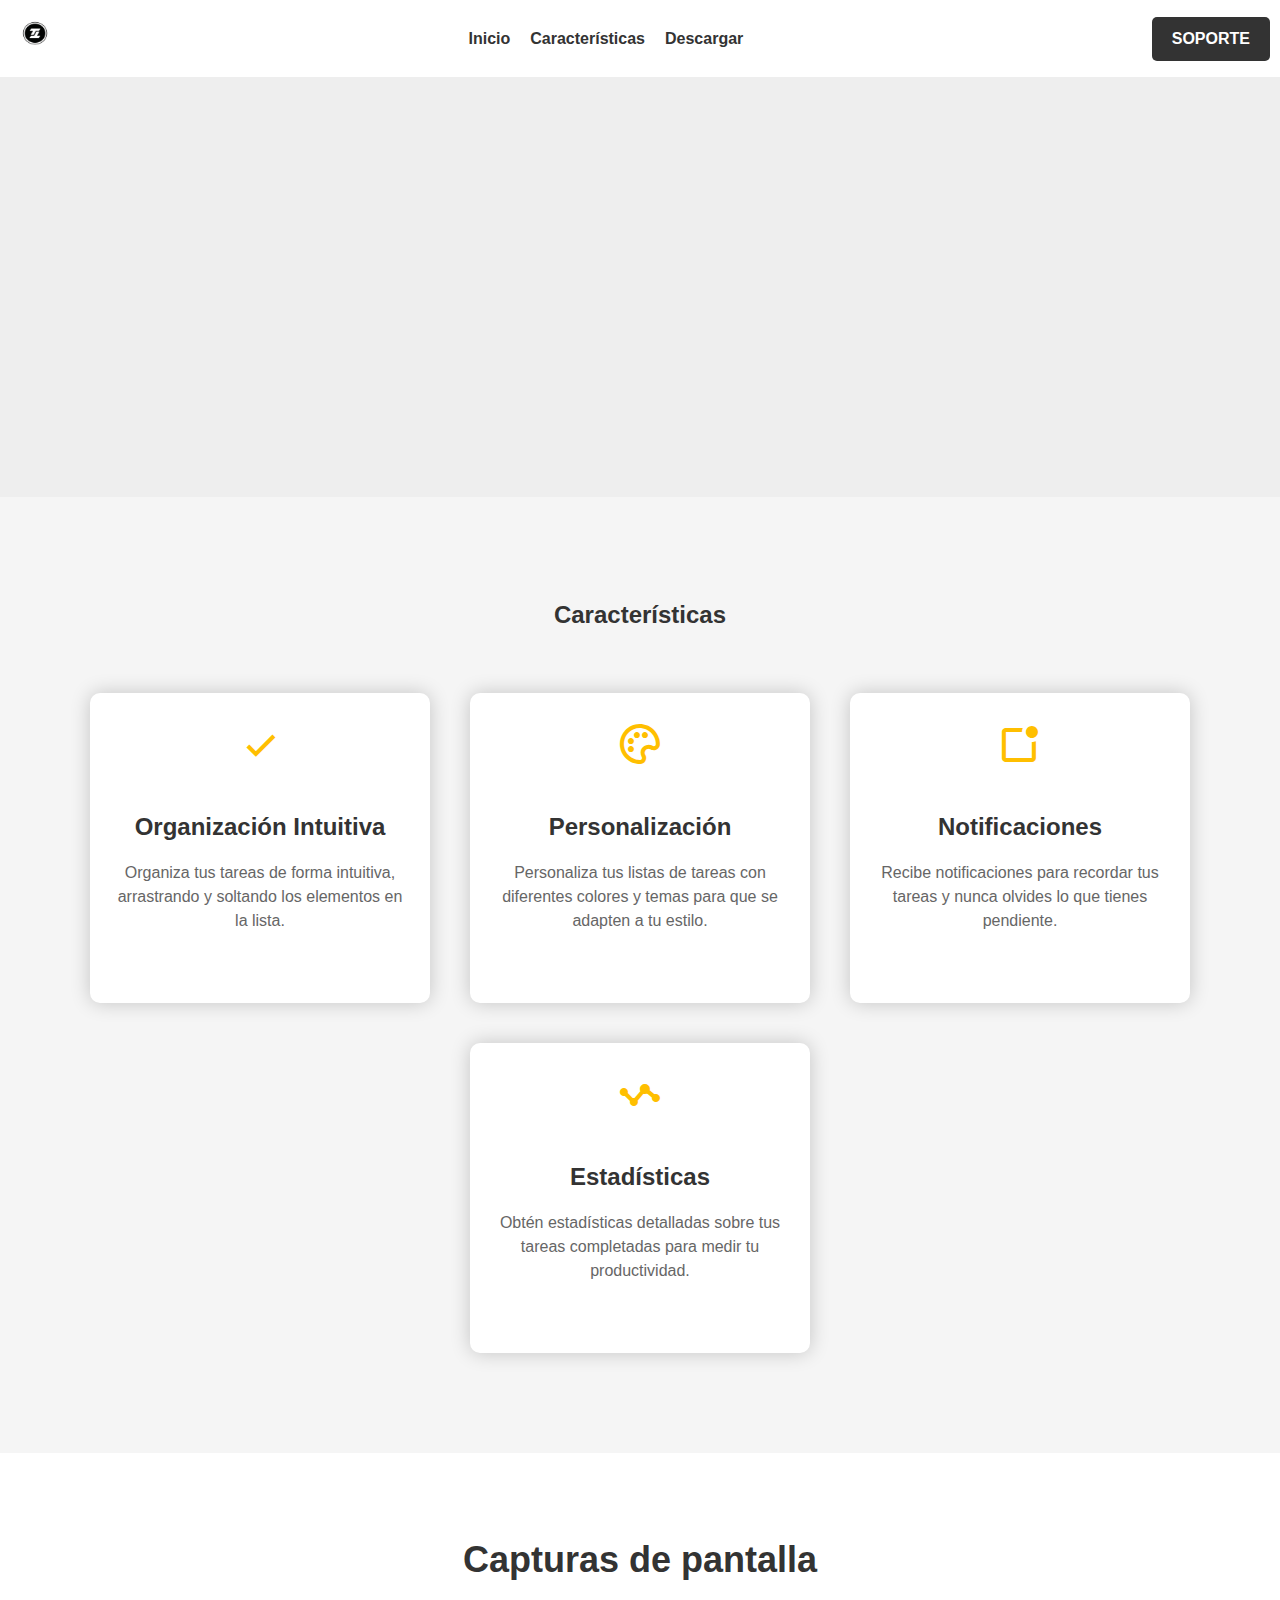
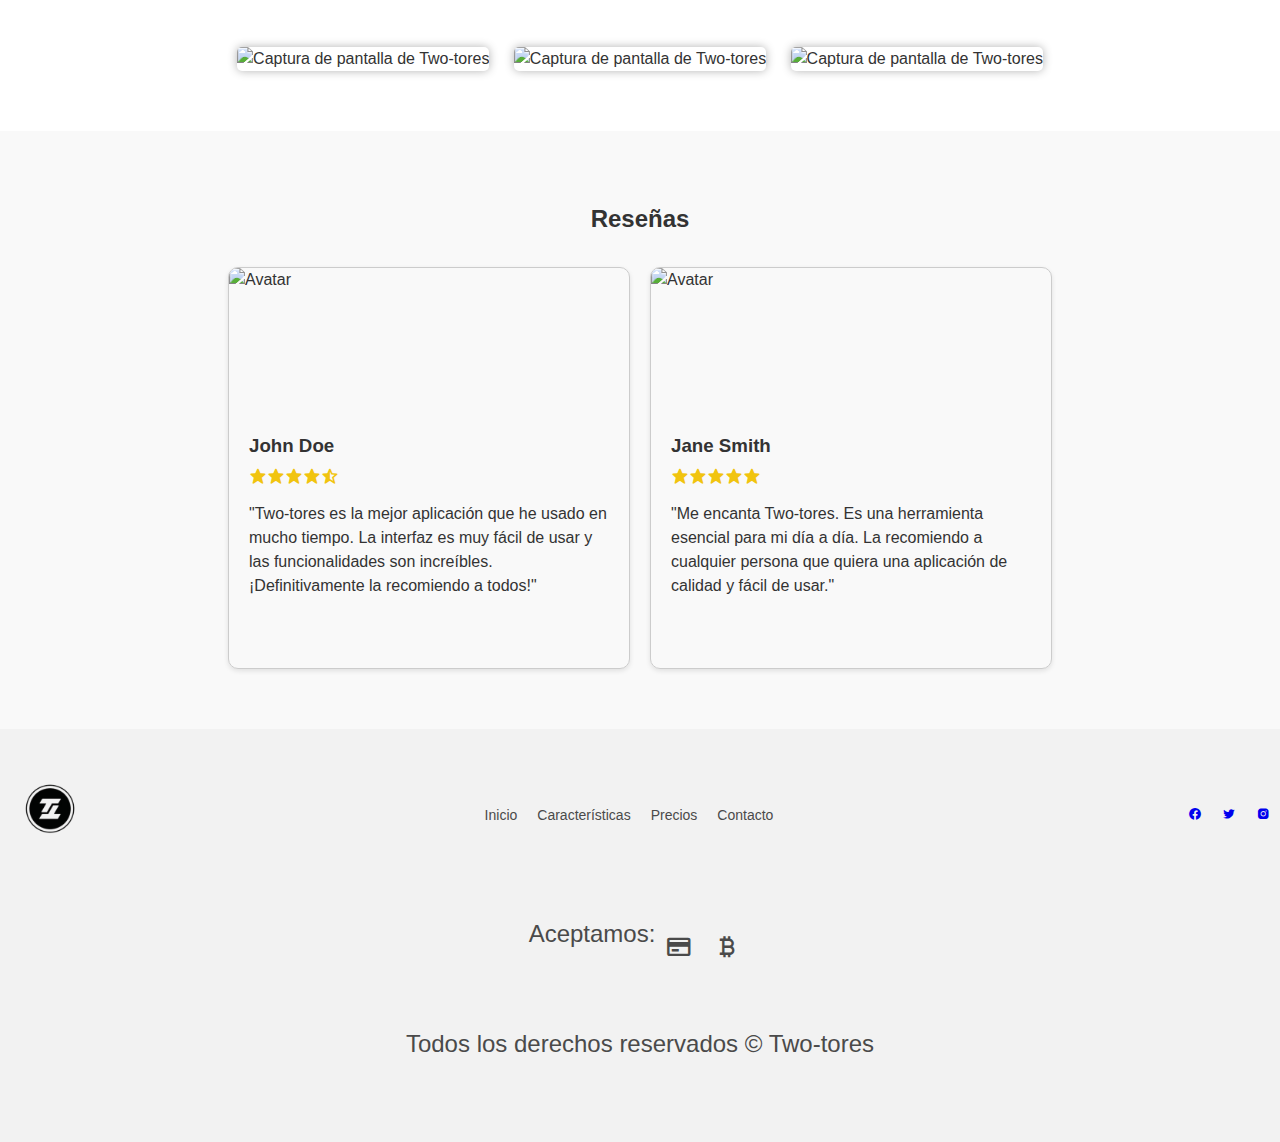
==== index.html @ 19998867 "Update index.html" ====
<!DOCTYPE html>
<html>
<head>
         <meta charset="UTF-8">
  <meta http-equiv="X-UA-Compatible" content="IE=Edge">
  <meta name="viewport" content="width=device-width, initial-scale=1">
<script async src="https://pagead2.googlesyndication.com/pagead/js/adsbygoogle.js?client=ca-pub-9594664302893776"
     crossorigin="anonymous"></script>
  <title>Two-tores - Tu aplicación favorita</title>
  <link rel="apple-touch-icon" sizes="180x180" href="/apple-touch-icon.png">
<link rel="icon" type="image/png" sizes="32x32" href="/favicon-32x32.png">
<link rel="icon" type="image/png" sizes="16x16" href="/favicon-16x16.png">
<link rel="manifest" href="/site.webmanifest">
<meta name="msapplication-TileColor" content="#da532c">
<meta name="theme-color" content="#ffffff">
         <link href='https://unpkg.com/boxicons@2.1.4/css/boxicons.min.css' rel='stylesheet'>
  <link rel="stylesheet" href="style.css">
 <script>
function showPopup() {
  const popup = document.getElementById('popup');
  popup.style.display = 'block';
  setTimeout(function() {
    popup.style.display = 'none';
  }, 5000);
}

let popupInterval = setInterval(showPopup, 5000);

</script>
</head>
<body>
<div id="popup">
  <img src="https://upload.wikimedia.org/wikipedia/commons/b/b0/Light_green_check.svg" alt="Palomita verde">
  <span>ALGUIEN ACABA DE PREREGISTRARSE PARA TWO-TORES</span>
</div>

<style>
 /* Popup */
#popup {
display: none;
position: fixed;
top: 0;
left: 0;
width: 100%;
background-color: #98FB98;
color: #008000;
text-align: center;
padding: 10px;
z-index: 9999;
}

#popup img {
height: 25px;
margin-right: 5px;
}

#popup span {
font-size: 18px;
font-weight: bold;
}

.animate {
opacity: 0;
}

.fade-in {
opacity: 1;
transition: opacity 1s ease-in-out;
}

.center-re {
text-align: center;
}

/* Popup Overlay */
.popup-overlay {
position: fixed;
top: 0;
left: 0;
width: 100%;
height: 100%;
background-color: rgba(0, 0, 0, 0.5);
z-index: 999;
display: none;
}

/* Popup */
.popup {
position: fixed;
top: 50%;
left: 50%;
transform: translate(-50%, -50%);
width: 90%;
max-width: 400px;
background-color: #7E4FF2;
color: #FFF;
padding: 20px;
border-radius: 10px;
z-index: 1000;
display: none;
}

.popup h2 {
margin-top: 0;
}

.popup form {
display: flex;
flex-direction: column;
}

.popup label {
margin-top: 10px;
}

.popup input[type="text"],
.popup select,
.popup textarea {
padding: 10px;
border: none;
border-radius: 5px;
margin-bottom: 20px;
font-size: 16px;
}

.popup button[type="submit"],
.popup .close-btn {
padding: 10px;
border: none;
border-radius: 5px;
margin-top: 10px;
cursor: pointer;
font-size: 16px;
}

.popup button[type="submit"] {
background-color: #FFF;
color: #7E4FF2;
}

.popup button[type="submit"]:hover {
background-color: #7E4FF2;
color: #FFF;
}

.popup .close-btn {
background-color: #FFF;
color: #7E4FF2;
}

.popup .close-btn:hover {
background-color: #7E4FF2;
color: #FFF;
}

</style>

    
<nav>
  <a href="#"><img src="logo.png" alt="Logo" class="logo"></a>
  <ul class="menu">
    <li><a href="#">Inicio</a></li>
    <li><a href="#">Características</a></li>
    <li><a href="#">Descargar</a></li>
  </ul>
  <a href="#" class="support">Soporte</a>
</nav>




<header>
  <h1 class="animate">Two-tores</h1>
  <p class="animate">La aplicación perfecta para organizar tus tareas diarias.</p>
  <button class="animate" id="preregistro">Preregistro<i class='bx bxs-download bx'></i></button>
<!--  <div class="modal" id="modal">
    <div class="modal-content">
      <h2>Felicidades</h2>
      <p>Te acabas de pre-registrar para el lanzamiento de la aplicación Two-tores.</p>
      <button id="cerrar">Continuar</button>
    </div>
  </div> -->
</header>

<!--         <script>                   
         
         const btn = document.querySelector(".animate");
const popup = document.createElement("div");
const popupMsg = document.createElement("p");
const popupBtn = document.createElement("button");

popup.classList.add("popup");
popupMsg.innerText = "¡Felicidades! Te acabas de preregistrar para el lanzamiento de la aplicación Two-tores.";
popupBtn.innerText = "Continuar";

btn.addEventListener("click", function() {
  document.body.appendChild(popup);
  popup.appendChild(popupMsg);
  popup.appendChild(popupBtn);
});

popupBtn.addEventListener("click", function() {
  document.body.removeChild(popup);
  btn.innerText = "Registrado";
});

         
         </script> -->

 <script>
function mostrarPopUp() {
  // Crear el elemento de pop-up
  var popUp = document.createElement("div");
  popUp.setAttribute("class", "pop-up");

  // Crear el contenido del pop-up
  var mensaje = document.createElement("p");
  mensaje.innerText = "¡Felicidades! Te acabas de preregistrar para el lanzamiento de la aplicación Two-tores.";

  // Crear el botón de continuar
  var botonContinuar = document.createElement("button");
  botonContinuar.setAttribute("onclick", "ocultarPopUp()");
  botonContinuar.innerText = "Continuar";

  // Agregar el contenido al pop-up
  popUp.appendChild(mensaje);
  popUp.appendChild(botonContinuar);

  // Agregar el pop-up al cuerpo de la página
  document.body.appendChild(popUp);
}

function ocultarPopUp() {
  // Ocultar el pop-up
  var popUp = document.querySelector(".pop-up");
  popUp.style.display = "none";

  // Cambiar el texto del botón de preregistro a registrado
  var botonPreregistro = document.querySelector("button.animate");
  botonPreregistro.innerText = "Registrado";
}
</script>

<style>
header {
text-align: center;
padding: 80px 0;
position: relative;
z-index: 0;
}

header:before {
content: "";
position: absolute;
top: 0;
left: 0;
width: 100%;
height: 100%;
background-image: url('https://picsum.photos/1200/800');
filter: blur(5px);
z-index: -1;
}

header .animate {
opacity: 0;
transform: translateY(50px);
animation: fadeInUp 1s ease-in-out forwards;
animation-delay: 0.3s;
}

@keyframes fadeInUp {
from {
opacity: 0;
transform: translateY(50px);
}
to {
opacity: 1;
transform: translateY(0);
}
}

button {
padding: 12px 28px;
border-radius: 50px;
border: none;
background-color: #4CAF50;
color: #fff;
font-weight: bold;
cursor: pointer;
}

.popup-overlay {
position: fixed;
top: 0;
left: 0;
width: 100%;
height: 100%;
background-color: rgba(0, 0, 0, 0.5);
z-index: 1;
display: none;
justify-content: center;
align-items: center;
}

.popup {
position: fixed;
top: 50%;
left: 50%;
transform: translate(-50%, -50%);
width: 400px;
max-width: 90%;
background-color: #7E4FF2;
color: #FFF;
padding: 20px;
border-radius: 10px;
z-index: 1000;
display: none;
}

.popup h2 {
margin-top: 0;
}

.popup form {
display: flex;
flex-direction: column;
}

.popup label {
margin-top: 10px;
}

.popup input[type="text"],
.popup select,
.popup textarea {
padding: 10px;
border: none;
border-radius: 5px;
margin-bottom: 20px;
font-size: 16px;
}

.popup button[type="submit"],
.popup .close-btn {
padding: 10px;
border: none;
border-radius: 5px;
margin-top: 10px;
cursor: pointer;
font-size: 16px;
}

.popup button[type="submit"] {
background-color: #FFF;
color: #7E4FF2;
}

.popup button[type="submit"]:hover {
background-color: #7E4FF2;
color: #FFF;
}

.popup .close-btn {
background-color: #FFF;
color: #7E4FF2;
}

.popup .close-btn:hover {
background-color: #7E4FF2;
color: #FFF;
}

#cerrar {
padding: 10px 20px;
background-color: #4CAF50;
color: #fff;
border: none;
border-radius: 5px;
font-weight: bold;
cursor: pointer;
}

#cerrar:hover {
background-color: #3e8e41;
}
  #popup {
display: none;
position: fixed;
top: 0;
left: 0;
width: 100%;
background-color: #98FB98;
color: #008000;
text-align: center;
padding: 10px;
z-index: 9999;
}

#popup img {
height: 25px;
margin-right: 5px;
}

#popup span {
font-size: 18px;
font-weight: bold;
}

#popup.fade-in {
opacity: 1;
transition: opacity 1s ease-in-out;
}

.popup-overlay {
position: fixed;
top: 0;
left: 0;
width: 100%;
height: 100%;
background-color: rgba(0, 0, 0, 0.5);
z-index: 999;
display: none;
}

.popup {
position: fixed;
top: 50%;
left: 50%;
transform: translate(-50%, -50%);
width: 400px;
max-width: 90%;
background-color: #7E4FF2;
color: #FFF;
padding: 20px;
border-radius: 10px;
z-index: 1000;
display: none;
}

.popup h2 {
margin-top: 0;
}

.popup form {
display: flex;
flex-direction: column;
}

.popup label {
margin-top: 10px;
}

.popup input[type="text"],
.popup select,
.popup textarea {
padding: 10px;
border: none;
border-radius: 5px;
margin-bottom: 20px;
font-size: 16px;
}

.popup button[type="submit"],
.popup .close-btn {
padding: 10px;
border: none;
border-radius: 5px;
margin-top: 10px;
cursor: pointer;
font-size: 16px;
}

.popup button[type="submit"] {
background-color: #FFF;
color: #7E4FF2;
}

.popup button[type="submit"]:hover {
background-color: #7E4FF2;
color: #FFF;
}

.popup .close-btn {
background-color: #FFF;
color: #7E4FF2;
}

.popup .close-btn:hover {
background-color: #7E4FF2;
color: #FFF;
}






</style>




  <main>
<section class="features">
  <h2 class="animate">Características</h2>
  <div class="feature-container">
    <div class="feature animate">
      <div class="feature-icon">
        <i class='bx bx-check'></i>
      </div>
      <h3>Organización Intuitiva</h3>
      <p>Organiza tus tareas de forma intuitiva, arrastrando y soltando los elementos en la lista.</p>
    </div>
    <div class="feature animate">
      <div class="feature-icon">
        <i class='bx bx-palette'></i>
      </div>
      <h3>Personalización</h3>
      <p>Personaliza tus listas de tareas con diferentes colores y temas para que se adapten a tu estilo.</p>
    </div>
    <div class="feature animate">
      <div class="feature-icon">
        <i class='bx bx-notification'></i>
      </div>
      <h3>Notificaciones</h3>
      <p>Recibe notificaciones para recordar tus tareas y nunca olvides lo que tienes pendiente.</p>
    </div>
    <div class="feature animate">
      <div class="feature-icon">
        <i class='bx bx-stats'></i>
      </div>
      <h3>Estadísticas</h3>
      <p>Obtén estadísticas detalladas sobre tus tareas completadas para medir tu productividad.</p>
    </div>
  </div>
</section>


<section class="screenshots">
  <h2>Capturas de pantalla</h2>
  <img class="screenshot" src="https://media.discordapp.net/attachments/825439319690313728/1100238385748123789/image1.jpg?width=252&height=561" alt="Captura de pantalla de Two-tores">
  <img class="screenshot" src="https://media.discordapp.net/attachments/825439319690313728/1100238385953652846/image2.jpg?width=252&height=561" alt="Captura de pantalla de Two-tores">
  <img class="screenshot" src="https://media.discordapp.net/attachments/825439319690313728/1100238385542611005/image0.jpg?width=252&height=561" alt="Captura de pantalla de Two-tores">
</section>

  </main>

  <section id="reviews">
  <h2 class="center-re">Reseñas</h2>
  <div class="reviews-container">
    <div class="review">
      <div class="review-card">
        <img src="https://cdn.discordapp.com/attachments/825439319690313728/1100234575688503326/138HVVMRpi5UJJCwbBuze-transformed-removebg-preview.png" alt="Avatar">
        <div class="review-text">
          <h3>John Doe</h3>
          <span><i class='bx bxs-star bx-tada' ></i><i class='bx bxs-star bx-tada' ></i><i class='bx bxs-star bx-tada' ></i><i class='bx bxs-star bx-tada' ></i><i class='bx bxs-star-half bx-tada' ></i></span>
          <p>"Two-tores es la mejor aplicación que he usado en mucho tiempo. La interfaz es muy fácil de usar y las funcionalidades son increíbles. ¡Definitivamente la recomiendo a todos!"</p>
        </div>
      </div>
    </div>
    <div class="review">
      <div class="review-card">
        <img src="https://cdn.discordapp.com/attachments/825439319690313728/1100234575688503326/138HVVMRpi5UJJCwbBuze-transformed-removebg-preview.png" alt="Avatar">
        <div class="review-text">
          <h3>Jane Smith</h3>
          <span><i class='bx bxs-star bx-tada' ></i><i class='bx bxs-star bx-tada' ></i><i class='bx bxs-star bx-tada' ></i><i class='bx bxs-star bx-tada' ></i><i class='bx bxs-star bx-tada' ></i></span>
          <p>"Me encanta Two-tores. Es una herramienta esencial para mi día a día. La recomiendo a cualquier persona que quiera una aplicación de calidad y fácil de usar."</p>
        </div>
      </div>
    </div>
  </div>
</section>


  <footer>
  <div class="footer-container">
    <div class="footer-logo">
      <img src="logo.png" alt="Two-tores logo">
    </div>
    <div class="footer-links">
      <ul>
        <li><a href="#">Inicio</a></li>
        <li><a href="#">Características</a></li>
        <li><a href="#">Precios</a></li>
        <li><a href="#">Contacto</a></li>
      </ul>
    </div>
    <div class="footer-social">
      <a href="#"><i class='bx bxl-facebook-circle'></i></a>
      <a href="#"><i class='bx bxl-twitter' ></i></a>
      <a href="#"><i class='bx bxl-instagram-alt' ></i></a>
    </div>
  </div>
  <div class="footer-payment">
    <p>Aceptamos:</p>
    <i class='bx bx-credit-card'></i>
    <i class='bx bx-paypal'></i>
    <i class='bx bx-bitcoin'></i>
  </div>
  <div class="footer-bottom">
    <p>Todos los derechos reservados &copy; Two-tores</p>
  </div>
</footer>



<div class="popup-overlay"></div>
<div class="popup">
  <h2>Soporte</h2>
  <form>
    <label for="select">Seleccione una opción:</label>
    <select id="select">
      <option value="error-pagina">Error de página</option>
      <option value="error-app">Error de aplicación</option>
      <option value="otro">Otro</option>
    </select>
    <label for="subject">Asunto:</label>
    <input type="text" id="subject" name="subject">
    <label for="message">Mensaje:</label>
    <textarea id="message" name="message"></textarea>
    <button type="submit">Enviar</button>
  </form>
  <button class="close-btn">Cerrar</button>
</div>

<script src="https://code.jquery.com/jquery-3.6.0.min.js"></script>
<script src="popup.js"></script>


  <script src="script.js"></script>
<!--  <script src="popup.js"></script> -->
</body>
</html>
---- style.css ----
/* Estilos para la barra de navegación */
nav {
  display: flex;
  justify-content: space-between;
  align-items: center;
  background-color: #fff;
  padding: 10px;
  box-shadow: 0px 2px 4px rgba(0, 0, 0, 0.1);
}

.menu {
  display: flex;
  list-style: none;
  margin: 0;
  padding: 0;
}

.menu li {
  margin-right: 20px;
}

.menu li:last-child {
  margin-right: 0;
}

.menu li a {
  text-decoration: none;
  color: #333;
  font-size: 16px;
  font-weight: bold;
  transition: all 0.3s ease;
}

.menu li a:hover {
  color: #666;
}

.logo {
  width: 50px;
  height: 50px;
}

.support {
  background-color: #333;
  color: #fff;
  padding: 10px 20px;
  border-radius: 5px;
  font-size: 16px;
  font-weight: bold;
  text-transform: uppercase;
  text-decoration: none;
  transition: all 0.3s ease;
}

.support:hover {
  background-color: #666;
}

/* Estilos para el encabezado */
header {
  text-align: center;
  padding: 50px 0;
  background-color: #eee;
}

h1 {
  font-size: 48px;
  margin-bottom: 20px;
}

p {
  font-size: 24px;
  margin-bottom: 50px;
}

button {
  background-color: #4CAF50;
  color: white;
  border: none;
  padding: 10px 20px;
  font-size: 18px;
  border-radius: 5px;
  cursor: pointer;
}

/* Estilos para las características */
.features {
  padding: 80px 0;
  background-color: #f5f5f5;
}

.feature-container {
  display: flex;
  flex-wrap: wrap;
  justify-content: center;
  margin-top: 40px;
}

.feature {
  width: 300px;
  margin: 20px;
  padding: 20px;
  background-color: #fff;
  border-radius: 10px;
  text-align: center;
  box-shadow: 0 0 20px rgba(0, 0, 0, 0.2);
  transition: all 0.3s ease-in-out;
}

.feature:hover {
  transform: translateY(-10px);
  box-shadow: 0 15px 20px rgba(0, 0, 0, 0.3);
}

.feature-icon {
  font-size: 48px;
  color: #ffbf00;
  margin-bottom: 20px;
}

.feature h3 {
  font-size: 24px;
  margin-bottom: 10px;
}

.feature p {
  font-size: 16px;
  color: #666;
  line-height: 1.5;
}

.animate {
  animation-duration: 1s;
  animation-fill-mode: both;
  animation-timing-function: ease-in-out;
}

@keyframes slide-up {
  0% {
    transform: translateY(50px);
    opacity: 0;
  }
  100% {
    transform: translateY(0);
    opacity: 1;
  }
}

.features .animate {
  animation-name: slide-up;
}

@media only screen and (max-width: 768px) {
  .feature {
    width: calc(50% - 40px);
  }
}
h2{
  text-align: center;
}


/* Estilos para las capturas de pantalla */
.screenshots {
  text-align: center;
  padding: 50px 0;
}

.screenshots h2 {
  font-size: 36px;
  margin-bottom: 50px;
}

.screenshots img {
  width: 300px;
  margin: 10px;
  border-radius: 5px;
  box-shadow: 0 0 10px rgba(0,0,0,0.3);
}

/* Estilos para el pie de página */
footer {
  background-color: #f2f2f2;
  padding: 30px 0;
  font-family: Arial, sans-serif;
  font-size: 14px;
  color: #4a4a4a;
}

.footer-container {
  display: flex;
  justify-content: space-between;
  align-items: center;
  margin-bottom: 20px;
}

.footer-logo img {
  max-width: 100px;
}

.footer-links ul {
  list-style: none;
  margin: 0;
  padding: 0;
  display: flex;
}

.footer-links li {
  margin-right: 20px;
}

.footer-links a {
  color: #4a4a4a;
  text-decoration: none;
  transition: color 0.3s ease-in-out;
}

.footer-links a:hover {
  color: #1abc9c;
}

.footer-social {
  display: flex;
  justify-content: center;
  align-items: center;
}

.footer-social a {
  margin: 0 10px;
}

.footer-payment {
  display: flex;
  justify-content: center;
  align-items: center;
  margin-bottom: 20px;
}

.footer-payment p {
  margin-right: 10px;
}

.footer-payment i {
  font-size: 28px;
  margin-right: 10px;
  color: #4a4a4a;
}

.footer-bottom {
  text-align: center;
}



/* Estilos generales */
body {
  margin: 0;
  font-family: Arial, sans-serif;
  font-size: 16px;
  line-height: 1.5;
  color: #333;
}

.container {
  max-width: 1200px;
  margin: 0 auto;
  padding: 0 20px;
}

@media only screen and (max-width: 600px) {
  h1 {
    font-size: 36px;
  }

  p {
    font-size: 18px;
  }

  .features h2 {
    font-size: 24px;
  }

  .features li {
    font-size: 18px;
  }

  .screenshots img {
    width: 100%;
  }
}
#reviews {
  background-color: #f9f9f9;
  padding: 50px 0;
}

.reviews-container {
  display: flex;
  flex-wrap: wrap;
  justify-content: center;
}

.review {
  margin: 10px;
}

.review-card {
  border: 1px solid #ccc;
  box-shadow: 0 2px 5px rgba(0, 0, 0, 0.1);
  width: 400px;
  height: 400px;
  border-radius: 10px;
  overflow: hidden;
  display: flex;
  flex-direction: column;
  justify-content: space-between;
}

.review-card img {
  width: 100%;
  height: 200px;
  object-fit: cover;
}

.review-text {
  padding: 20px;
  display: flex;
  flex-direction: column;
}

.review-text h3 {
  margin-top: 0;
  margin-bottom: 5px;
}

.review-text span {
  font-size: 18px;
  color: #f1c40f;
  margin-bottom: 10px;
}

.review-text p {
  font-size: 16px;
  line-height: 1.5;
  margin-top: auto;
}
.screenshot.show {
  animation: screenshot-show 0.8s ease-out forwards;
}

@keyframes screenshot-show {
  from {
    opacity: 0;
    transform: translateY(100px);
  }
  to {
    opacity: 1;
    transform: translateY(0);
  }
}
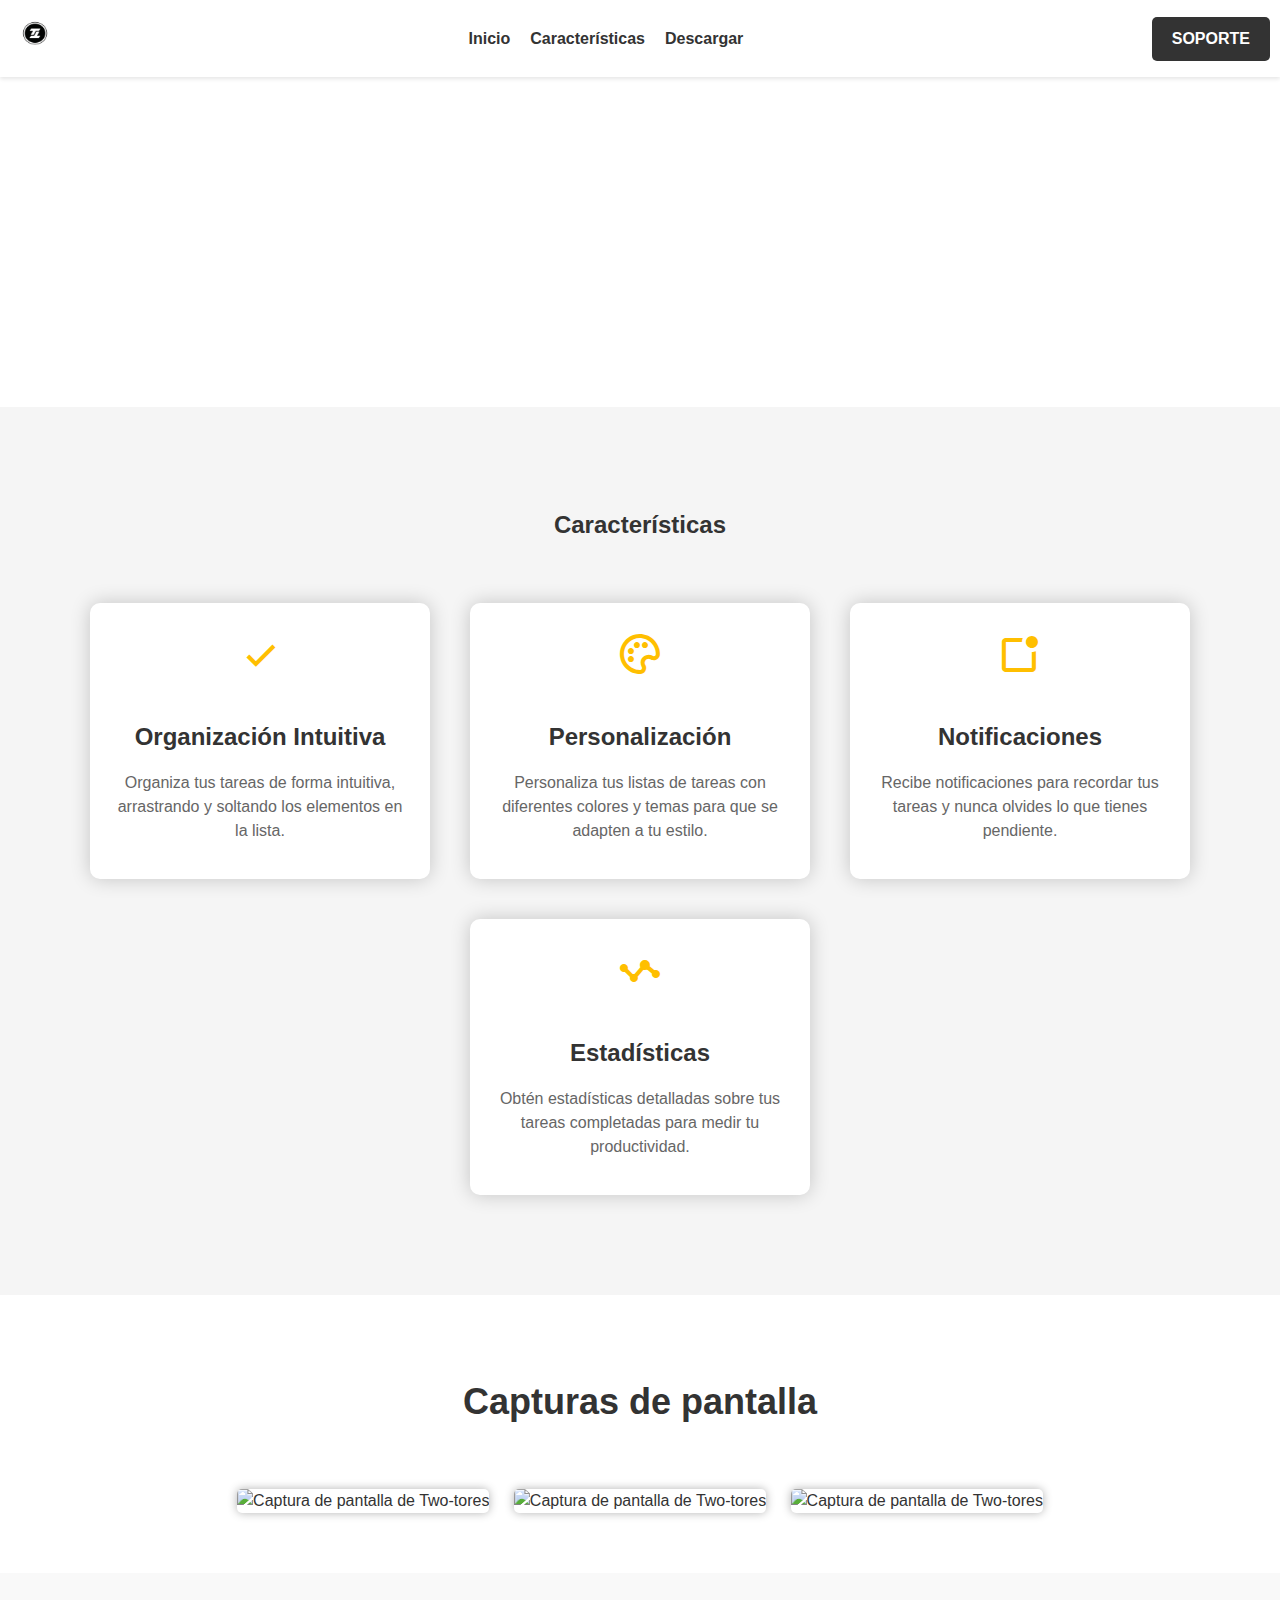
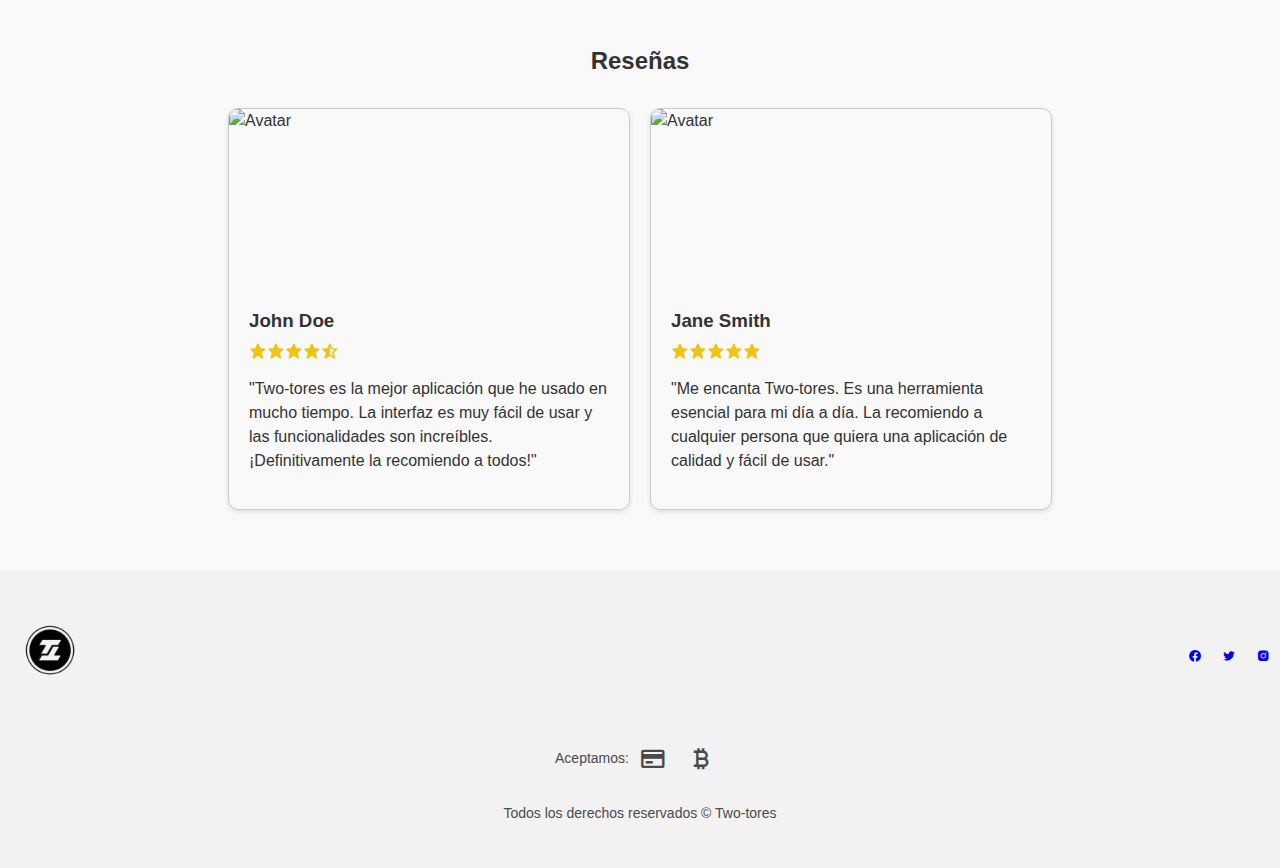
==== commit e4c8577f: "Update index.html" ====
--- a/index.html
+++ b/index.html
@@ -577,18 +577,18 @@
     <div class="footer-logo">
       <img src="logo.png" alt="Two-tores logo">
     </div>
-    <div class="footer-links">
+<!--    <div class="footer-links">
       <ul>
         <li><a href="#">Inicio</a></li>
         <li><a href="#">Características</a></li>
         <li><a href="#">Precios</a></li>
         <li><a href="#">Contacto</a></li>
       </ul>
-    </div>
+    </div> -->
     <div class="footer-social">
-      <a href="#"><i class='bx bxl-facebook-circle'></i></a>
-      <a href="#"><i class='bx bxl-twitter' ></i></a>
-      <a href="#"><i class='bx bxl-instagram-alt' ></i></a>
+      <a href="/error404.html"><i class='bx-size bx bxl-facebook-circle'></i></a>
+      <a href="/erorr404.html"><i class='bx-size bx bxl-twitter' ></i></a>
+      <a href="/error404.html"><i class='bx-size bx bxl-instagram-alt' ></i></a>
     </div>
   </div>
   <div class="footer-payment">
--- a/style.css
+++ b/style.css
@@ -55,32 +55,30 @@
 .support:hover {
   background-color: #666;
 }
-
-/* Estilos para el encabezado */
-header {
-  text-align: center;
-  padding: 50px 0;
-  background-color: #eee;
-}
-
-h1 {
-  font-size: 48px;
-  margin-bottom: 20px;
-}
-
-p {
-  font-size: 24px;
-  margin-bottom: 50px;
-}
-
-button {
-  background-color: #4CAF50;
-  color: white;
-  border: none;
-  padding: 10px 20px;
-  font-size: 18px;
-  border-radius: 5px;
-  cursor: pointer;
+/* Estilos para la barra de navegación en dispositivos móviles */
+@media (max-width: 768px) {
+  nav {
+    flex-direction: column;
+    align-items: flex-start;
+    padding: 10px 0;
+  }
+  
+  .menu {
+    text-align: center;
+    margin-top: 10px;
+    flex-direction: column;
+  }
+  
+  .menu li {
+    text-align: center;
+    margin: 0;
+    margin-bottom: 10px;
+  }
+  
+  .support {
+    text-align: center;
+    margin-top: 10px;
+  }
 }
 
 /* Estilos para las características */
@@ -178,6 +176,14 @@
   box-shadow: 0 0 10px rgba(0,0,0,0.3);
 }
 
+@media only screen and (max-width: 600px) {
+  /* Estilos para dispositivos móviles */
+  .screenshots img {
+    width: 100%;
+    margin: 20px 0;
+  }
+}
+
 /* Estilos para el pie de página */
 footer {
   background-color: #f2f2f2;
@@ -250,6 +256,53 @@
   text-align: center;
 }
 
+/* Estilos para el pie de página en dispositivos móviles */
+@media only screen and (max-width: 600px) {
+
+  footer {
+    padding: 20px 0;
+    font-size: 12px;
+  }
+
+  .footer-container {
+    flex-wrap: wrap;
+    margin-bottom: 10px;
+  }
+
+  .footer-logo {
+    flex-basis: 100%;
+    text-align: center;
+    margin-bottom: 10px;
+  }
+
+  .footer-logo img {
+    max-width: 80px;
+  }
+
+  .footer-links {
+    flex-basis: 100%;
+    text-align: center;
+    margin-bottom: 10px;
+  }
+
+  .footer-links li {
+    margin: 0 10px;
+  }
+
+  .footer-social {
+    flex-basis: 100%;
+    text-align: center;
+    margin-bottom: 10px;
+  }
+
+  .footer-payment {
+    flex-basis: 100%;
+    text-align: center;
+    margin-bottom: 10px;
+  }
+
+}
+ 
 
 
 /* Estilos generales */
@@ -287,7 +340,18 @@
   .screenshots img {
     width: 100%;
   }
-}
+
+  .review-card {
+    width: 100%;
+    height: auto;
+    margin-bottom: 20px;
+  }
+
+  .review-card img {
+    height: auto;
+  }
+}
+
 #reviews {
   background-color: #f9f9f9;
   padding: 50px 0;
@@ -343,6 +407,7 @@
   line-height: 1.5;
   margin-top: auto;
 }
+
 .screenshot.show {
   animation: screenshot-show 0.8s ease-out forwards;
 }
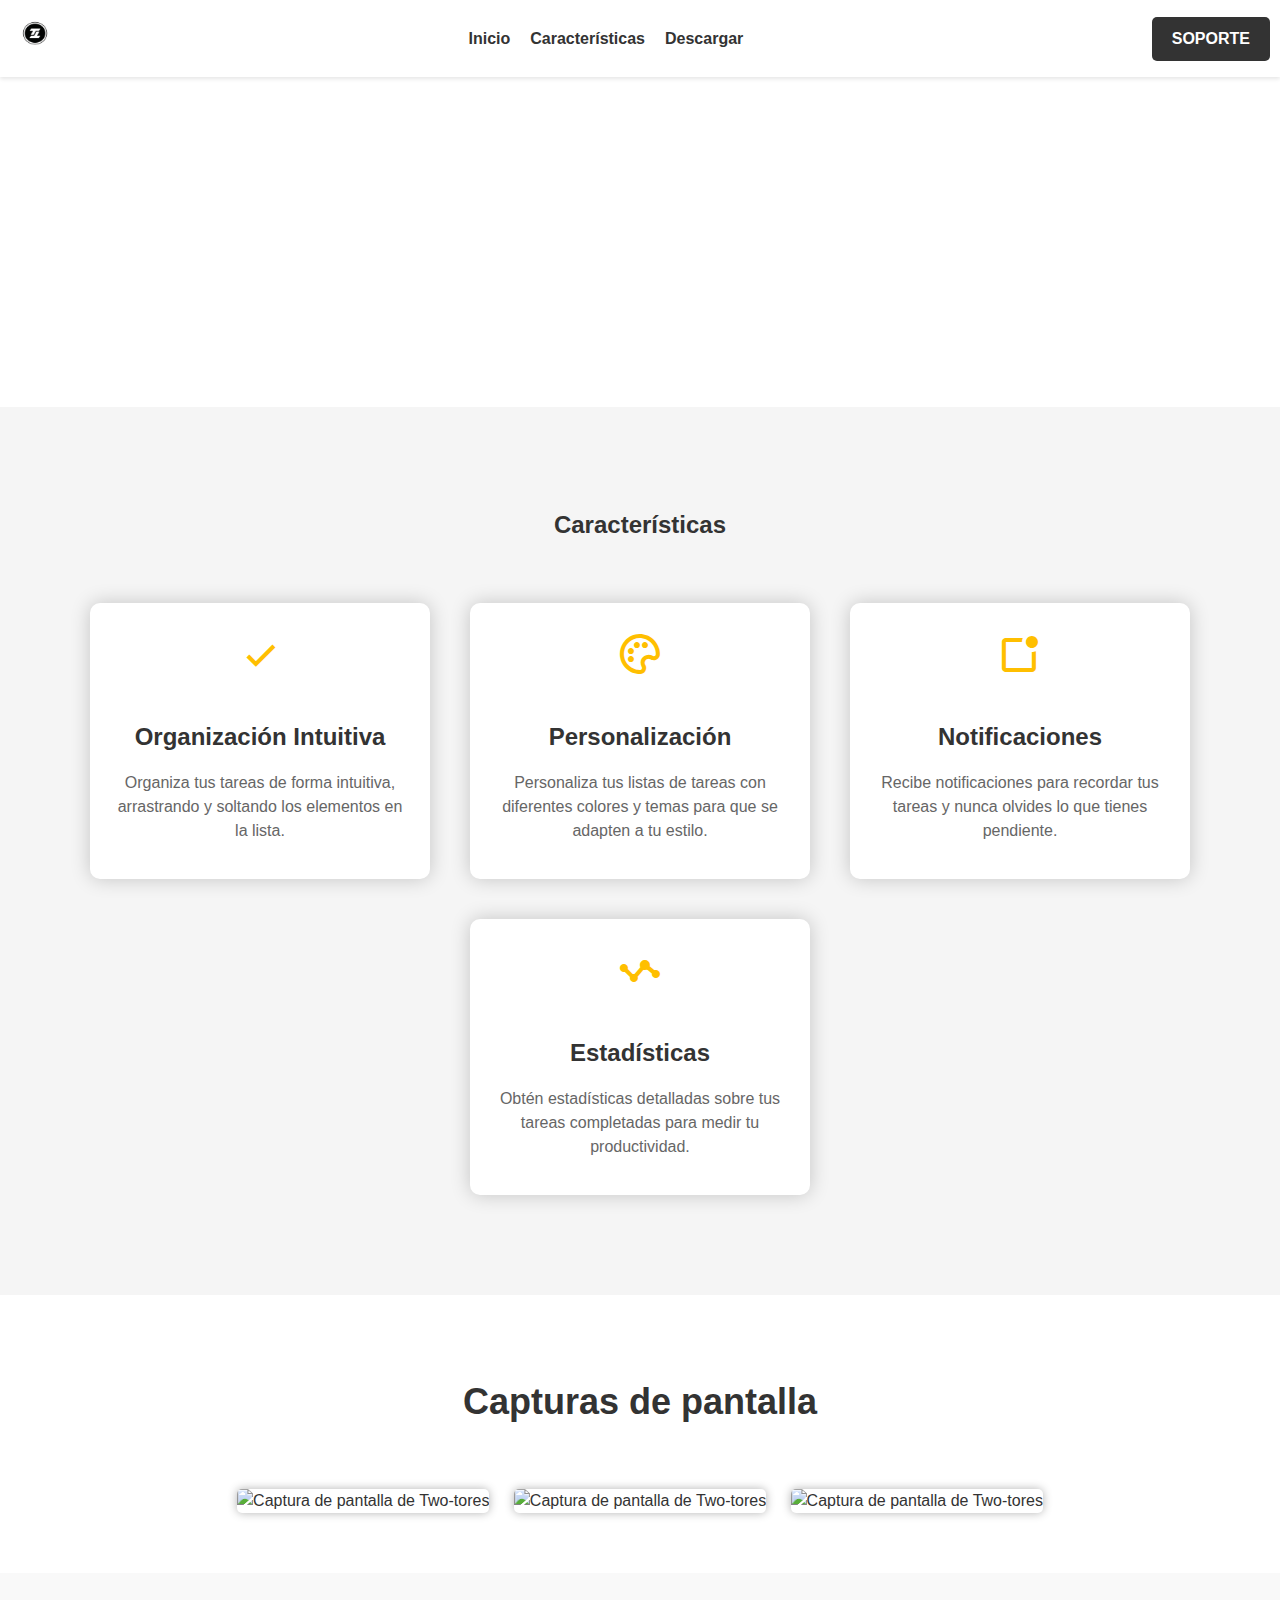
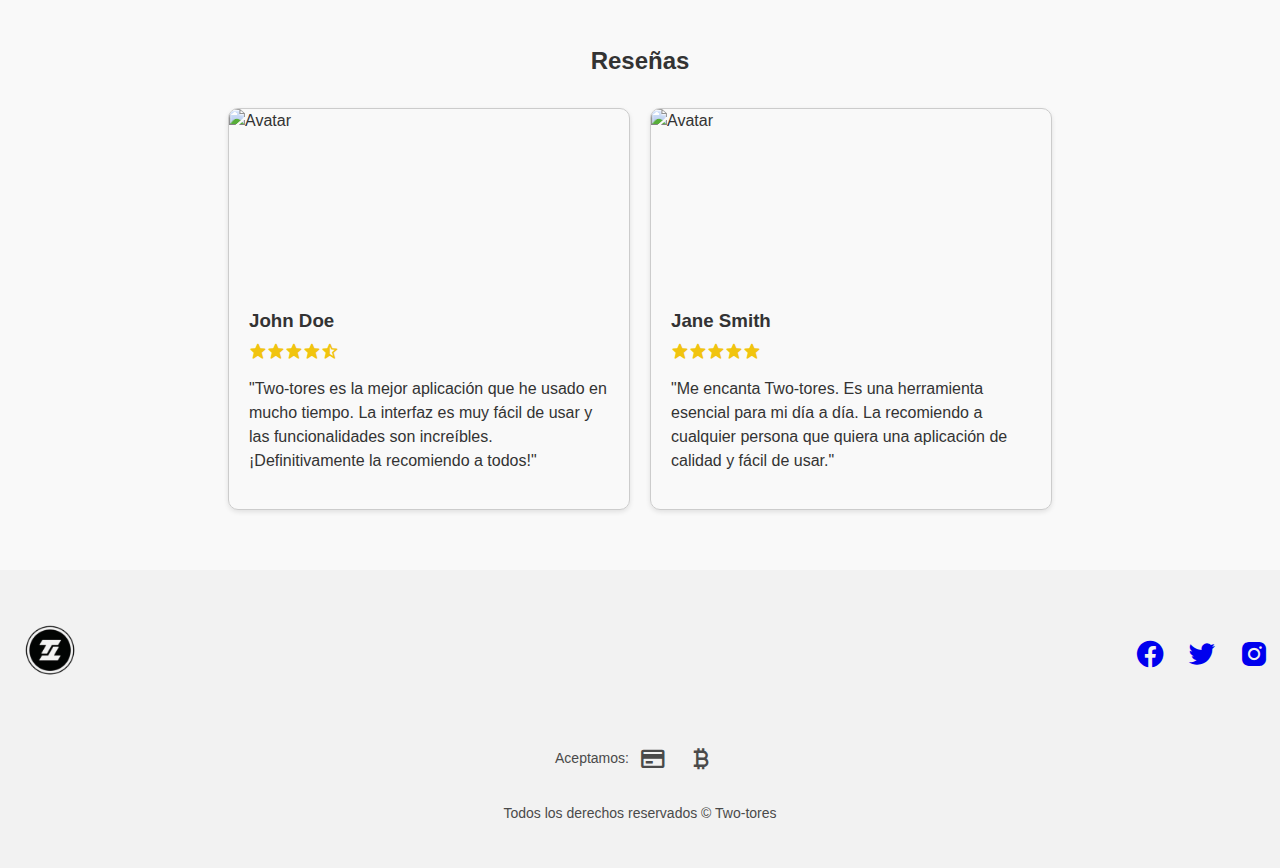
==== commit f4705963: "Update index.html" ====
--- a/index.html
+++ b/index.html
@@ -15,7 +15,7 @@
 <meta name="theme-color" content="#ffffff">
          <link href='https://unpkg.com/boxicons@2.1.4/css/boxicons.min.css' rel='stylesheet'>
   <link rel="stylesheet" href="style.css">
- <script>
+<!-- <script>
 function showPopup() {
   const popup = document.getElementById('popup');
   popup.style.display = 'block';
@@ -153,7 +153,7 @@
 color: #FFF;
 }
 
-</style>
+</style> -->
 
     
 <nav>
--- a/style.css
+++ b/style.css
@@ -229,6 +229,7 @@
   display: flex;
   justify-content: center;
   align-items: center;
+      font-size: 2rem; /* o cualquier otro valor deseado */
 }
 
 .footer-social a {
@@ -293,7 +294,9 @@
     flex-basis: 100%;
     text-align: center;
     margin-bottom: 10px;
-  }
+    font-size: 2rem; /* o cualquier otro valor deseado */
+  }
+
 
   .footer-payment {
     flex-basis: 100%;
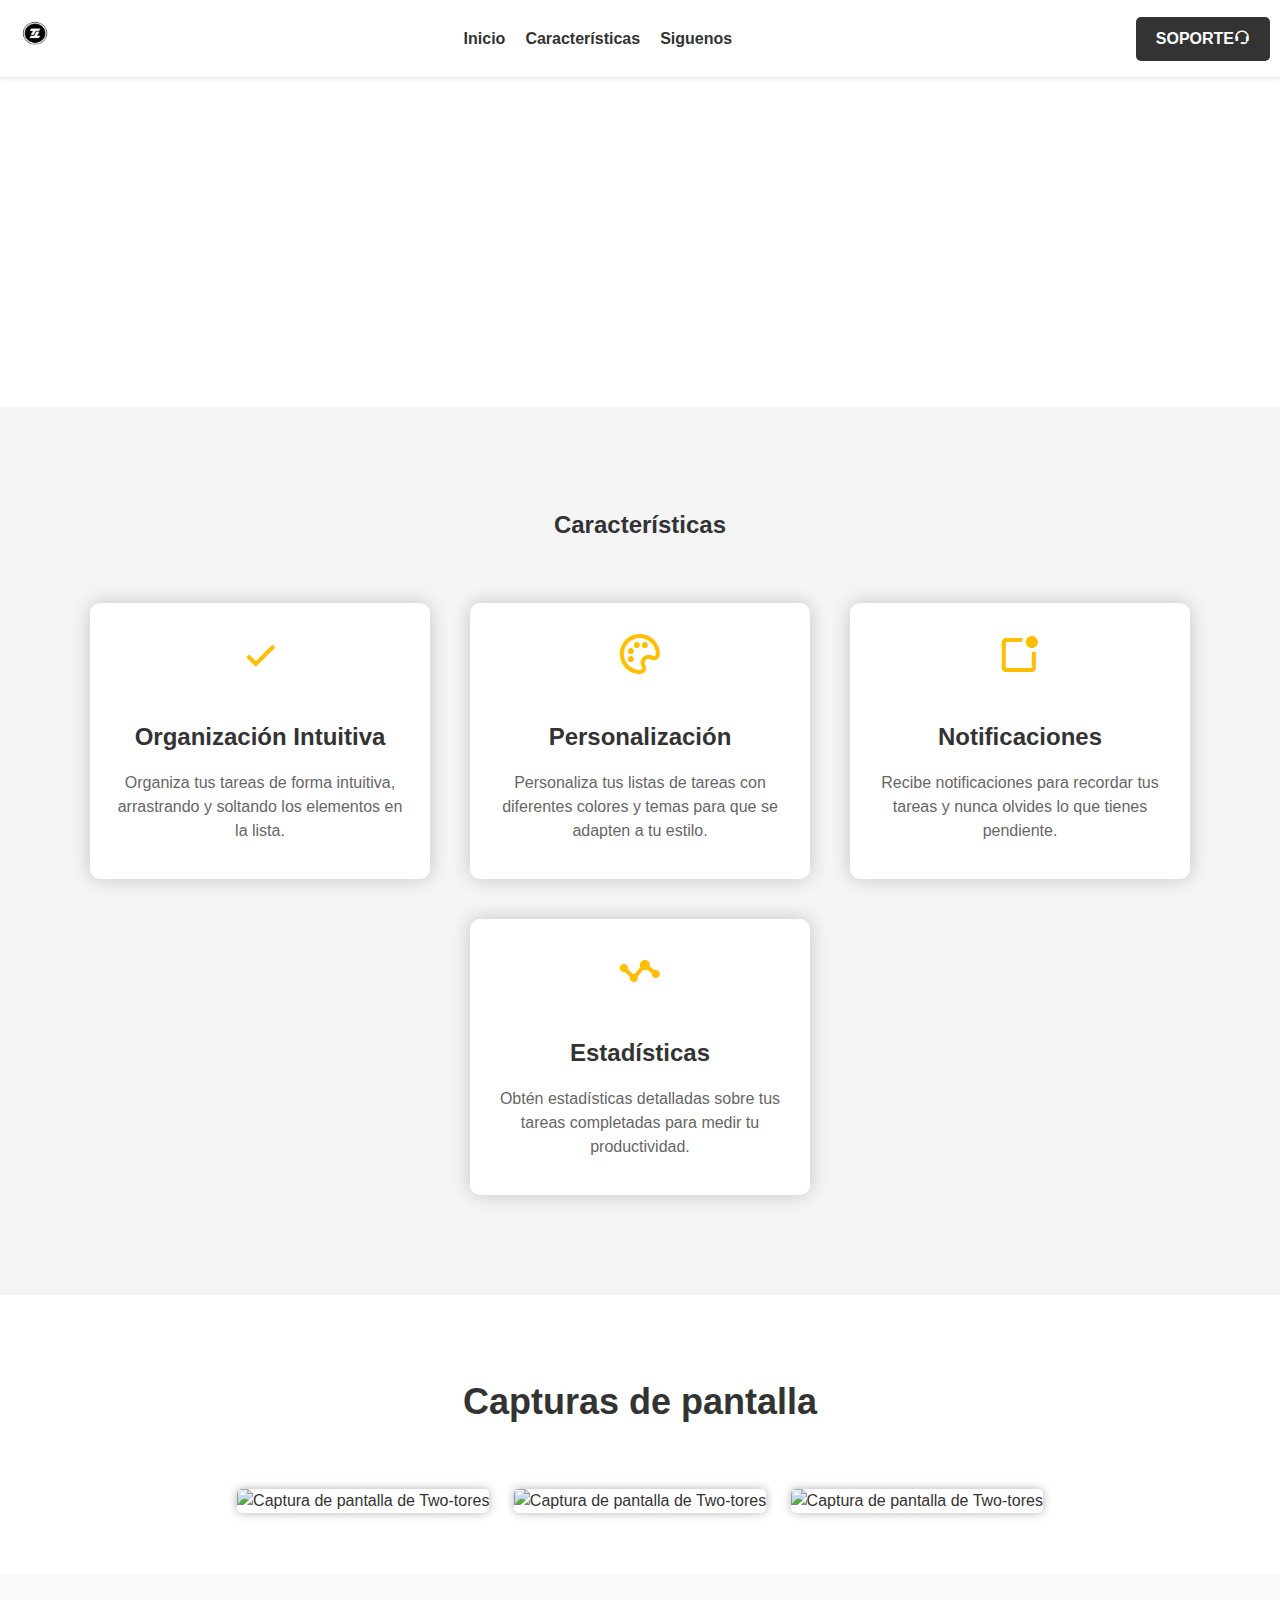
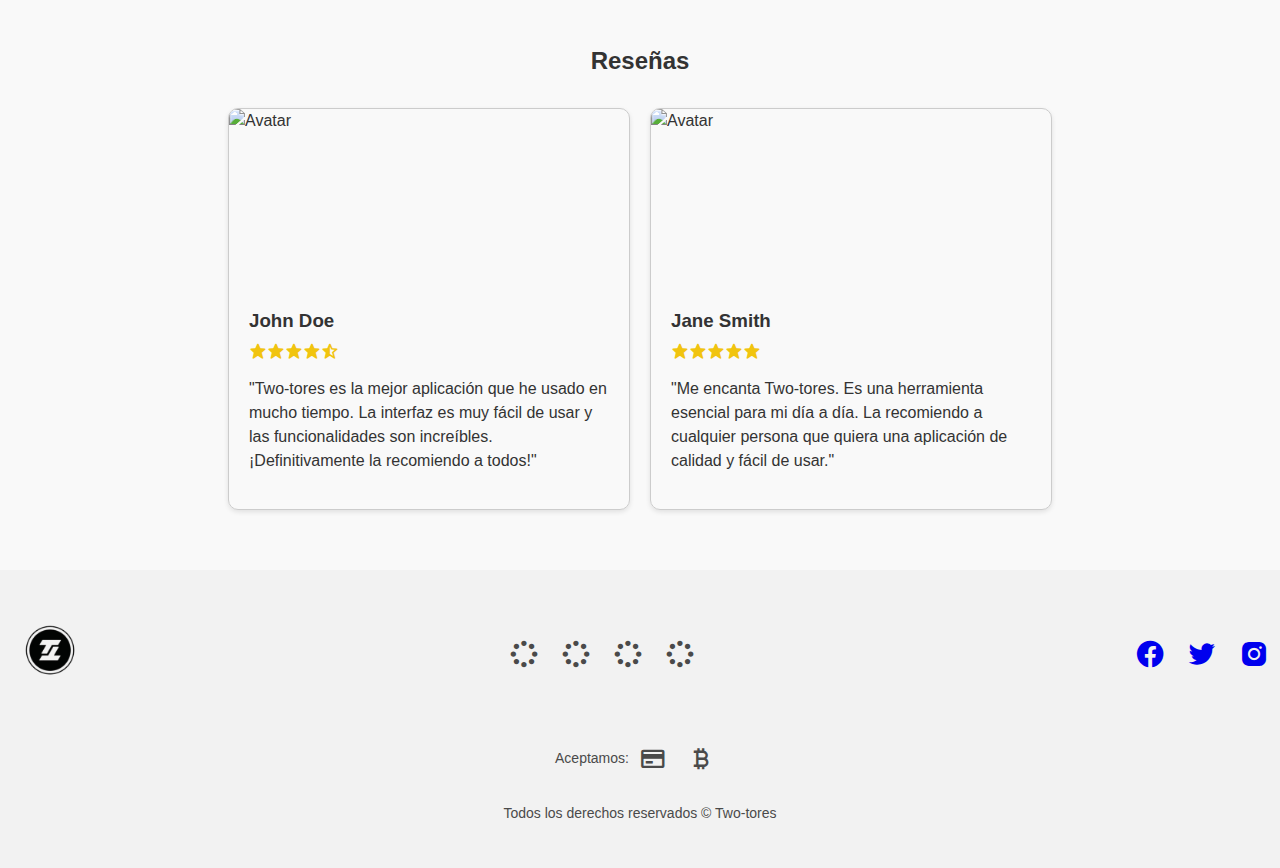
==== commit 0d759db7: "Update index.html" ====
--- a/index.html
+++ b/index.html
@@ -161,9 +161,9 @@
   <ul class="menu">
     <li><a href="#">Inicio</a></li>
     <li><a href="#">Características</a></li>
-    <li><a href="#">Descargar</a></li>
+    <li><a href="#">Siguenos</a></li>
   </ul>
-  <a href="#" class="support">Soporte</a>
+  <a href="#" class="support">Soporte<i class='bx bx-support bx-tada' ></i></a>
 </nav>
 
 
@@ -172,7 +172,7 @@
 <header>
   <h1 class="animate">Two-tores</h1>
   <p class="animate">La aplicación perfecta para organizar tus tareas diarias.</p>
-  <button class="animate" id="preregistro">Preregistro<i class='bx bxs-download bx'></i></button>
+  <button class="animate" id="preregistro">¡Pre-registro!</button>
 <!--  <div class="modal" id="modal">
     <div class="modal-content">
       <h2>Felicidades</h2>
@@ -577,14 +577,14 @@
     <div class="footer-logo">
       <img src="logo.png" alt="Two-tores logo">
     </div>
-<!--    <div class="footer-links">
+    <div class="footer-links">
       <ul>
-        <li><a href="#">Inicio</a></li>
-        <li><a href="#">Características</a></li>
-        <li><a href="#">Precios</a></li>
-        <li><a href="#">Contacto</a></li>
+        <li><a href="#"><i class='bx bx-loader-circle bx-spin' ></i></a></li>
+        <li><a href="#"><i class='bx bx-loader-circle bx-spin' ></i></a></li>
+        <li><a href="#"><i class='bx bx-loader-circle bx-spin' ></i></a></li>
+        <li><a href="#"><i class='bx bx-loader-circle bx-spin' ></i></a></li>
       </ul>
-    </div> -->
+    </div>
     <div class="footer-social">
       <a href="/error404.html"><i class='bx-size bx bxl-facebook-circle'></i></a>
       <a href="/erorr404.html"><i class='bx-size bx bxl-twitter' ></i></a>
--- a/style.css
+++ b/style.css
@@ -213,6 +213,7 @@
 
 .footer-links li {
   margin-right: 20px;
+      font-size: 2rem; /* o cualquier otro valor deseado */
 }
 
 .footer-links a {
@@ -284,6 +285,7 @@
     flex-basis: 100%;
     text-align: center;
     margin-bottom: 10px;
+        font-size: 2rem; /* o cualquier otro valor deseado */
   }
 
   .footer-links li {
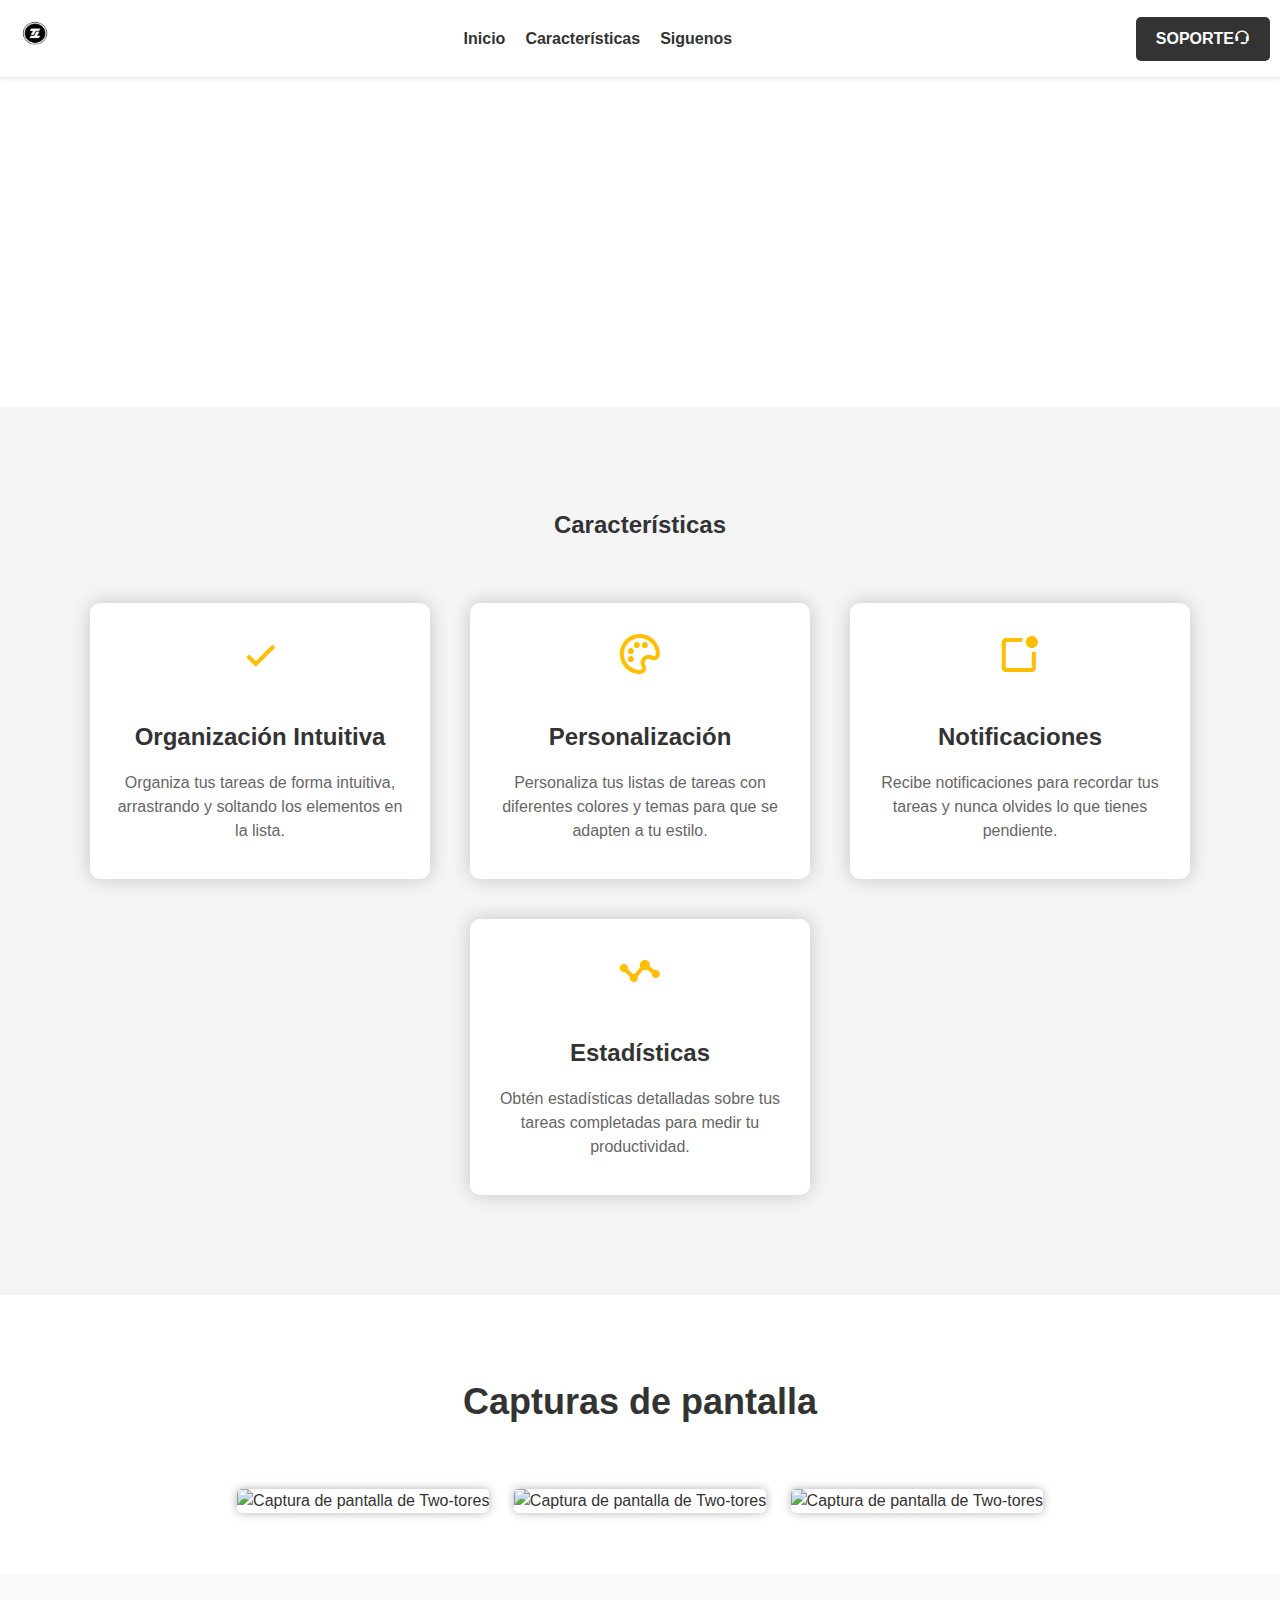
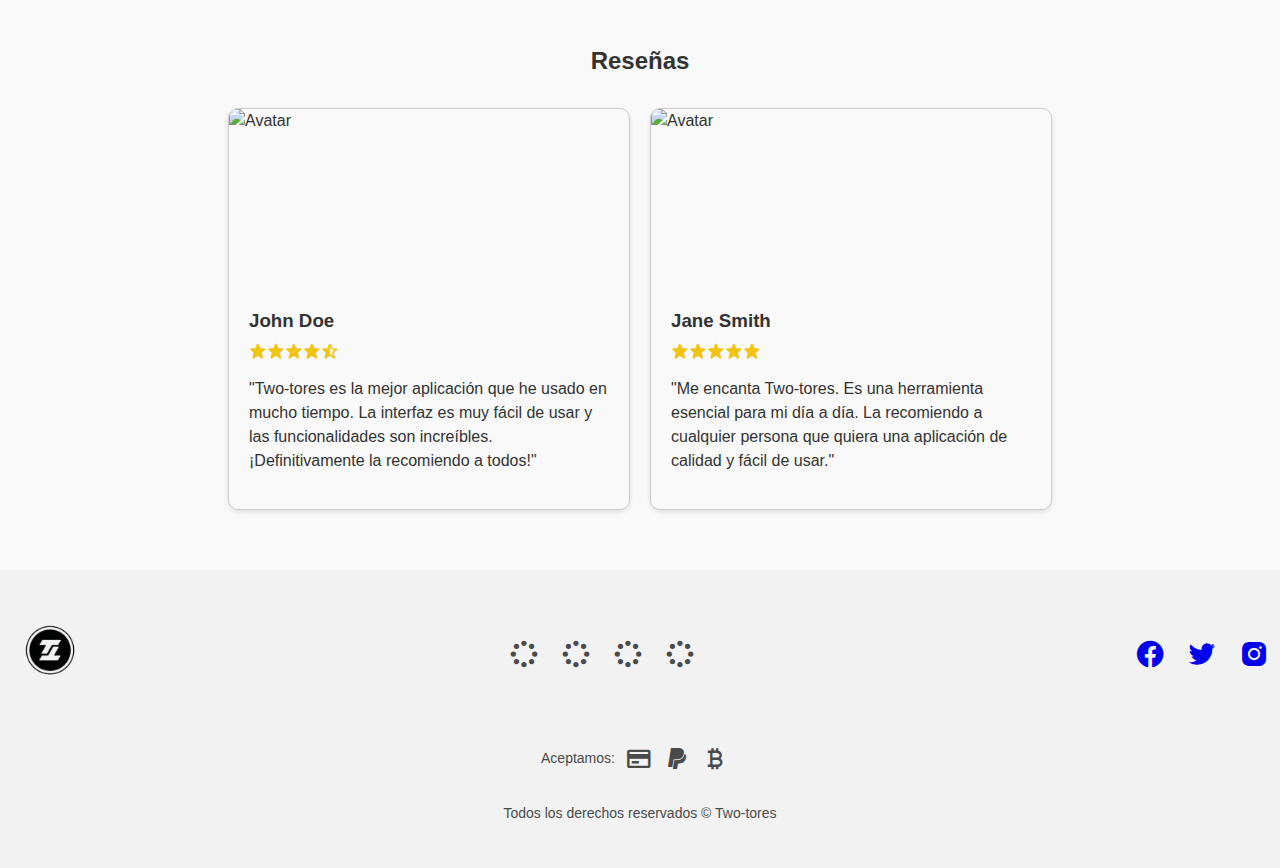
==== commit 0b0ef07f: "Update index.html" ====
--- a/index.html
+++ b/index.html
@@ -1,6 +1,16 @@
 <!DOCTYPE html>
 <html>
 <head>
+         <!-- ATENCION ESTA PAGINA WEB ESTA TOTALMENTE CREADA POR 222040175-2 ESTA PAGINA PERTENECE AL 100%, CUALQUIER COPIA SERA REPORTADA CON ALGUNA AUTORIDAD -->
+         <!-- ATENCION ESTA PAGINA WEB ESTA TOTALMENTE CREADA POR 222040175-2 ESTA PAGINA PERTENECE AL 100%, CUALQUIER COPIA SERA REPORTADA CON ALGUNA AUTORIDAD -->
+         <!-- ATENCION ESTA PAGINA WEB ESTA TOTALMENTE CREADA POR 222040175-2 ESTA PAGINA PERTENECE AL 100%, CUALQUIER COPIA SERA REPORTADA CON ALGUNA AUTORIDAD -->
+         <!-- ATENCION ESTA PAGINA WEB ESTA TOTALMENTE CREADA POR 222040175-2 ESTA PAGINA PERTENECE AL 100%, CUALQUIER COPIA SERA REPORTADA CON ALGUNA AUTORIDAD -->
+         <!-- ATENCION ESTA PAGINA WEB ESTA TOTALMENTE CREADA POR 222040175-2 ESTA PAGINA PERTENECE AL 100%, CUALQUIER COPIA SERA REPORTADA CON ALGUNA AUTORIDAD -->
+         <!-- ATENCION ESTA PAGINA WEB ESTA TOTALMENTE CREADA POR 222040175-2 ESTA PAGINA PERTENECE AL 100%, CUALQUIER COPIA SERA REPORTADA CON ALGUNA AUTORIDAD -->
+         <!-- ATENCION ESTA PAGINA WEB ESTA TOTALMENTE CREADA POR 222040175-2 ESTA PAGINA PERTENECE AL 100%, CUALQUIER COPIA SERA REPORTADA CON ALGUNA AUTORIDAD -->
+         <!-- ALUMNO 22204017-5 CONALEP DICE "EVITA LA REIMPRESION DE LA PAGINA WEB" -->
+         <!-- ALUMNO 22204017-5 CONALEP DICE "EVITA LA REIMPRESION DE LA PAGINA WEB" -->
+         <!-- ALUMNO 22204017-5 CONALEP DICE "EVITA LA REIMPRESION DE LA PAGINA WEB" -->
          <meta charset="UTF-8">
   <meta http-equiv="X-UA-Compatible" content="IE=Edge">
   <meta name="viewport" content="width=device-width, initial-scale=1">
@@ -587,14 +597,14 @@
     </div>
     <div class="footer-social">
       <a href="/error404.html"><i class='bx-size bx bxl-facebook-circle'></i></a>
-      <a href="/erorr404.html"><i class='bx-size bx bxl-twitter' ></i></a>
+      <a href="/error404.html"><i class='bx-size bx bxl-twitter' ></i></a>
       <a href="/error404.html"><i class='bx-size bx bxl-instagram-alt' ></i></a>
     </div>
   </div>
   <div class="footer-payment">
     <p>Aceptamos:</p>
     <i class='bx bx-credit-card'></i>
-    <i class='bx bx-paypal'></i>
+    <i class='bx bxl-paypal'></i>
     <i class='bx bx-bitcoin'></i>
   </div>
   <div class="footer-bottom">
